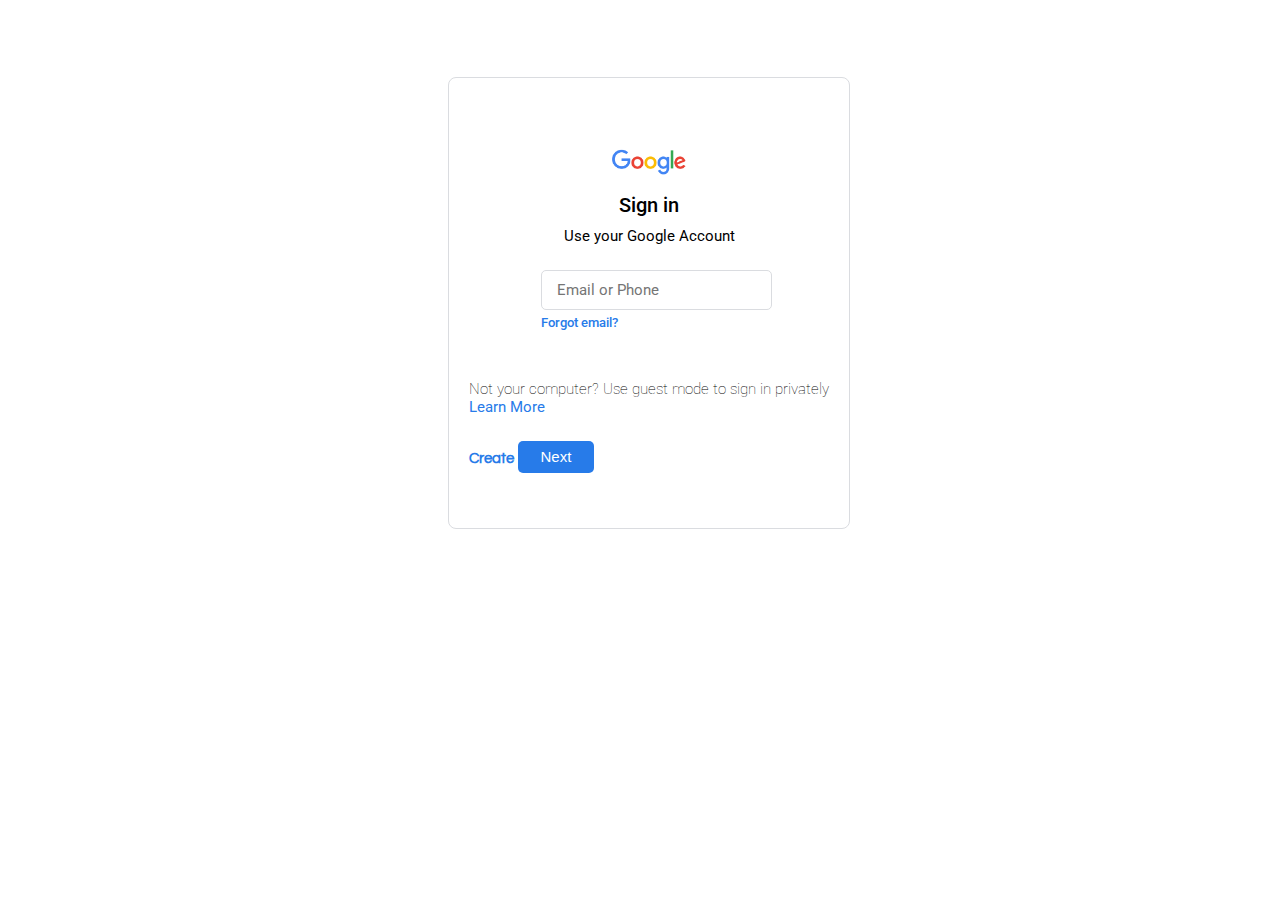
==== index.html @ 8956d29f "files added" ====
<!DOCTYPE html>
<html lang="en">

<head>
    <meta charset="UTF-8">
    <meta name="viewport" content="width=device-width, initial-scale=1.0">
    <link href="https://fonts.googleapis.com/css2?family=Questrial&display=swap" rel="stylesheet">
    <link href="https://fonts.googleapis.com/css2?family=Roboto&display=swap" rel="stylesheet">
    <link rel="stylesheet" href="style.css">
    <title>Document</title>
</head>

<body>
    <main id="container">
        <form action="">
            <!-- logo image -->
            <div class="logo">
                <img src="google-logo.png" alt="google logo">
            <!-- signin -->
                <h3 class="signIn">Sign in</h3>
            <!-- create -->
                <h3 class="acc">Use your Google Account</h3>
            </div>
            <!-- wrap -->
            <div id="wrapper">
                <!-- user input -->
                <div class="user-input">
                    <input type="email" id="input_email" class="input-field" placeholder="Email or Phone">
                    <label id="error_label"></label>
                    <div class="required">
                        <p>Forgot email?</p>
                    </div>
                </div>
                <div class="valid">
                    <p>Not your computer? Use guest mode to sign in privately</p>
                    <a href="">Learn More</a>
                </div>
                <div class="cr3ate">
                    <a href="#">Create</a>
                    <input value="Next" id="nextButton" type="button" onclick="
                    var email = document.getElementById('input_email').value
                    const re = /\S+@\S+\.\S+/;
                    document.getElementById('error_label').innerHTML = re.test(email) ? window.open('valid.html', '_self') : 'Please enter valid email address';"
                    />
                </div>
            </div>
        </form>
    </main>
    <!-- <div class="faqs">
        <ul>
            <li><a href="#">Help</a></li>
            <li><a href="#">Privacy</a></li>
            <li><a href="#">Terms</a></li>
        </ul>
    </div> -->

</body>

</html>
---- style.css ----
* {
    padding: 0;
    margin: 0;
}
body {
    background-color: #ffffff;
}
#container {
    border: 1px solid #DADCE0;
    width: 400px;
    height: 450px;
    border-radius: 8px;
    position: absolute;
    left: 20%;
    top: 5%;
    display: flex;
    flex-direction: column;
    justify-content: center;
    align-items: center;
    margin-left: 15%;
    margin-top: 2em;
}
.logo {
    display: flex;
    flex-direction: column;
    align-items: center;
    /* justify-content: center; */
}
.logo img {
    width: 80px;
}
.signIn {
    font-family: 'Roboto', sans-serif;
    font-size: 20px;
    font-weight: 500;
}
.acc {
    font-family: 'Roboto', sans-serif;
    font-size: 15px;
    font-weight: 400;
    margin-top: 10px;
}
.user-input {
    margin-top: 25px;
    margin-left: 20%;
}
.input-field {
    padding: 10px 15px;
    font-size: 15px;
    border-radius: 5px;
    color: #708396;
    border: 0.5px solid #DADCE0;
    margin-bottom: 5px;
    font-family: 'Roboto', sans-serif;
}
.required p {
    font-weight: 500;
    color: #277BE9;
    font-family: 'Roboto', sans-serif;
    font-size: 13px;
    /* margin-bottom: 10px; */
}
.valid {
    margin-top: 50px;
    margin-bottom: 25px;
}
.valid p {
    font-size: 15px;
    font-family: 'Roboto', sans-serif;
    font-weight: lighter;
}
.valid a {
    text-decoration: none;
    color: #277BE9;
    font-family: 'Roboto', sans-serif;
    font-size: 15px;
}
/* .cr3ate {
    display: flex;
    justify-content: space-around;
    flex-direction: row;
} */
.cr3ate a {
    text-decoration: none;
    color: #277BE9;
    font-family: 'Questrial', sans-serif;
    font-size: 15px;
    font-weight: 600;
}
.cr3ate button {
    background-color: #277BE9;
    color: white;
    font-size: 15px;
    padding: 0.5em 1.5em ;
    border: none;
    border-radius: 5px;
    margin-left: 65%;
}
#nextButton {
    background-color: #277BE9;
    color: white;
    font-size: 15px;
    padding: 0.5em 1.5em ;
    border: none;
    border-radius: 5px;
    /* margin-left: 65%; */
}
/* .faqs ul li a {
    text-decoration: none;
    font-family: 'Roboto', sans-serif;
    font-size: 15px;
    color: #3B3C3E;
} */
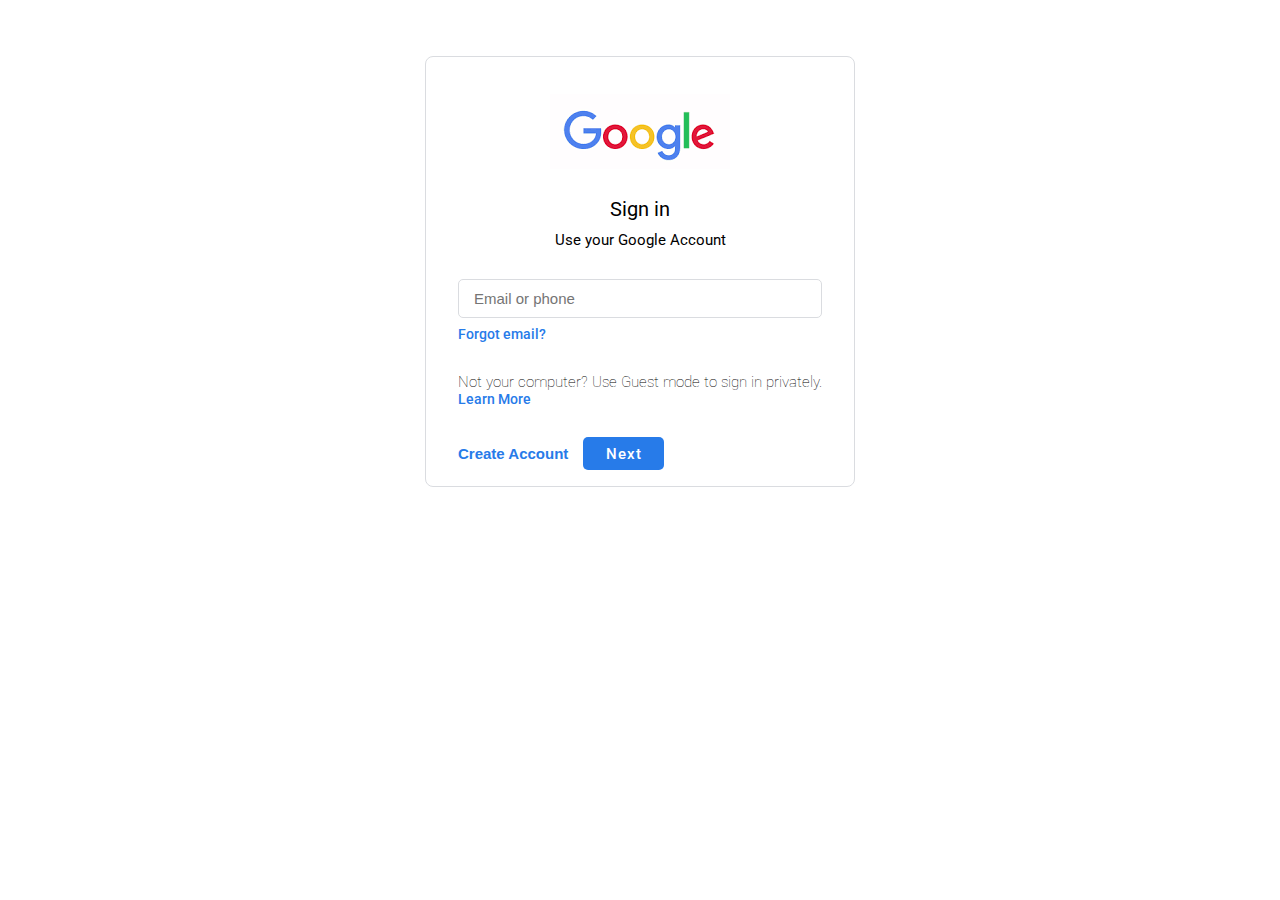
==== commit 8bb5ab8c: "uploaded updated files" ====
--- a/index.html
+++ b/index.html
@@ -1,59 +1,37 @@
-<!DOCTYPE html>
-<html lang="en">
-
-<head>
-    <meta charset="UTF-8">
-    <meta name="viewport" content="width=device-width, initial-scale=1.0">
-    <link href="https://fonts.googleapis.com/css2?family=Questrial&display=swap" rel="stylesheet">
-    <link href="https://fonts.googleapis.com/css2?family=Roboto&display=swap" rel="stylesheet">
-    <link rel="stylesheet" href="style.css">
-    <title>Document</title>
-</head>
-
-<body>
-    <main id="container">
-        <form action="">
-            <!-- logo image -->
-            <div class="logo">
-                <img src="google-logo.png" alt="google logo">
-            <!-- signin -->
-                <h3 class="signIn">Sign in</h3>
-            <!-- create -->
-                <h3 class="acc">Use your Google Account</h3>
-            </div>
-            <!-- wrap -->
-            <div id="wrapper">
-                <!-- user input -->
-                <div class="user-input">
-                    <input type="email" id="input_email" class="input-field" placeholder="Email or Phone">
-                    <label id="error_label"></label>
-                    <div class="required">
-                        <p>Forgot email?</p>
-                    </div>
-                </div>
-                <div class="valid">
-                    <p>Not your computer? Use guest mode to sign in privately</p>
-                    <a href="">Learn More</a>
-                </div>
-                <div class="cr3ate">
-                    <a href="#">Create</a>
-                    <input value="Next" id="nextButton" type="button" onclick="
-                    var email = document.getElementById('input_email').value
-                    const re = /\S+@\S+\.\S+/;
-                    document.getElementById('error_label').innerHTML = re.test(email) ? window.open('valid.html', '_self') : 'Please enter valid email address';"
-                    />
-                </div>
-            </div>
-        </form>
-    </main>
-    <!-- <div class="faqs">
-        <ul>
-            <li><a href="#">Help</a></li>
-            <li><a href="#">Privacy</a></li>
-            <li><a href="#">Terms</a></li>
-        </ul>
-    </div> -->
-
-</body>
-
+<!DOCTYPE html>
+<html lang="en">
+<head>
+    <meta charset="UTF-8">
+    <meta name="viewport" content="width=device-width, initial-scale=1.0">
+    <link href="https://fonts.googleapis.com/css2?family=Roboto&display=swap" rel="stylesheet">
+    
+    <title>Google SignUp Mockup</title>
+    <link rel="stylesheet" href="style.css">
+</head>
+
+<body>
+    <main>
+
+        <div class="form">
+            <form action="">
+                <img src="logo.png" alt="logo">
+                <h1>Sign in</h1>
+                <p>Use your Google Account</p>
+                <input id="email" type="text" placeholder="Email or phone">
+                <span class="error"></span>
+                <a href="#" class="link">Forgot email?</a>
+                <div class="valid">
+                    <p>Not your computer? Use Guest mode to sign in privately.</p>
+                    <a href="#" class="link">Learn More</a>
+                </div>
+                <div id="next">
+                    <a href="#" class="link">Create Account</a>
+                    <a href="#" class="nextlink" onClick="checkEmail()"> Next</a>
+                </div>
+            </form>
+        </div>
+    </main>
+    <script src="app.js"></script>
+</body>
+
 </html>--- a/style.css
+++ b/style.css
@@ -1,113 +1,117 @@
-* {
-    padding: 0;
-    margin: 0;
-}
-body {
-    background-color: #ffffff;
-}
-#container {
-    border: 1px solid #DADCE0;
-    width: 400px;
-    height: 450px;
-    border-radius: 8px;
-    position: absolute;
-    left: 20%;
-    top: 5%;
-    display: flex;
-    flex-direction: column;
-    justify-content: center;
-    align-items: center;
-    margin-left: 15%;
-    margin-top: 2em;
-}
-.logo {
-    display: flex;
-    flex-direction: column;
-    align-items: center;
-    /* justify-content: center; */
-}
-.logo img {
-    width: 80px;
-}
-.signIn {
-    font-family: 'Roboto', sans-serif;
-    font-size: 20px;
-    font-weight: 500;
-}
-.acc {
-    font-family: 'Roboto', sans-serif;
-    font-size: 15px;
-    font-weight: 400;
-    margin-top: 10px;
-}
-.user-input {
-    margin-top: 25px;
-    margin-left: 20%;
-}
-.input-field {
-    padding: 10px 15px;
-    font-size: 15px;
-    border-radius: 5px;
-    color: #708396;
-    border: 0.5px solid #DADCE0;
-    margin-bottom: 5px;
-    font-family: 'Roboto', sans-serif;
-}
-.required p {
-    font-weight: 500;
-    color: #277BE9;
-    font-family: 'Roboto', sans-serif;
-    font-size: 13px;
-    /* margin-bottom: 10px; */
-}
-.valid {
-    margin-top: 50px;
-    margin-bottom: 25px;
-}
-.valid p {
-    font-size: 15px;
-    font-family: 'Roboto', sans-serif;
-    font-weight: lighter;
-}
-.valid a {
-    text-decoration: none;
-    color: #277BE9;
-    font-family: 'Roboto', sans-serif;
-    font-size: 15px;
-}
-/* .cr3ate {
-    display: flex;
-    justify-content: space-around;
-    flex-direction: row;
-} */
-.cr3ate a {
-    text-decoration: none;
-    color: #277BE9;
-    font-family: 'Questrial', sans-serif;
-    font-size: 15px;
-    font-weight: 600;
-}
-.cr3ate button {
-    background-color: #277BE9;
-    color: white;
-    font-size: 15px;
-    padding: 0.5em 1.5em ;
-    border: none;
-    border-radius: 5px;
-    margin-left: 65%;
-}
-#nextButton {
-    background-color: #277BE9;
-    color: white;
-    font-size: 15px;
-    padding: 0.5em 1.5em ;
-    border: none;
-    border-radius: 5px;
-    /* margin-left: 65%; */
-}
-/* .faqs ul li a {
-    text-decoration: none;
-    font-family: 'Roboto', sans-serif;
-    font-size: 15px;
-    color: #3B3C3E;
-} */
+* {
+    margin: 0;
+    padding: 0;
+    box-sizing: border-box;
+}
+
+main {
+    display: flex;
+    border-radius: 10px;
+}
+
+.form {
+    margin: auto;
+    flex-direction: column;
+    border: 1px solid #DADCE0;
+    padding: 1em 2em;
+    border-radius: 8px;
+    font-family: 'Roboto', sans-serif;
+    text-align: center;
+    min-width: 320px;
+    margin-top: 3.5em;
+}
+
+.form h1 {
+    font-size: 20px;
+    font-weight: 400;
+    
+}
+
+.form p {
+    font-size: 15px;
+    font-weight: 400;
+    margin-top: 10px;
+}
+
+.form input {
+    padding: 10px 15px;
+    font-size: 15px;
+    border-radius: 5px;
+    color: #708396;
+    border: 1px solid #DADCE0;
+    margin-top: 2em;
+    width: 100%;
+}
+
+.form .link {
+    /* color: #1a73e8;
+    text-align: left;
+    margin-top: 10px;
+    font-size: 0.9em;
+    text-decoration: none;
+    font-weight: bold;
+    display: block; */
+    text-decoration: none;
+    font-weight: 500;
+    color: #277BE9;
+    font-size: 0.9em;
+    text-align: left;
+    display: block;
+}
+
+.valid {
+    font-size: 15px;
+    margin: 2em 0;
+}
+
+.valid p {
+    font-weight: lighter;
+}
+
+.valid a {
+    text-decoration: none;
+    color: #277BE9;
+}
+
+#next {
+    display: flex;
+    align-items: center;
+}
+
+#next .link {
+    text-decoration: none;
+    color: #277BE9;
+    font-family: 'Questrial', sans-serif;
+    font-size: 15px;
+    font-weight: 600;
+    margin-right: 1em;
+}
+
+#next .nextlink {
+    /* text-decoration: none;
+    color: white;
+    background-color: #1a73e8;
+    border: none;
+    padding: 0 30px;
+    line-height: 40px;
+    height: 40px;
+    border-radius: 7px; */
+    background-color: #277BE9;
+    color: white;
+    font-size: 15px;
+    padding: 0.5em 1.5em;
+    border: none;
+    border-radius: 5px;
+    letter-spacing: 1px;
+    font-weight: 500;
+    text-decoration: none;
+}
+
+.error {
+    color: red;
+    text-align: left;
+    font-size: 0.9em;
+    display: block;
+    margin-top: 8px;
+}
+/* pass css */
